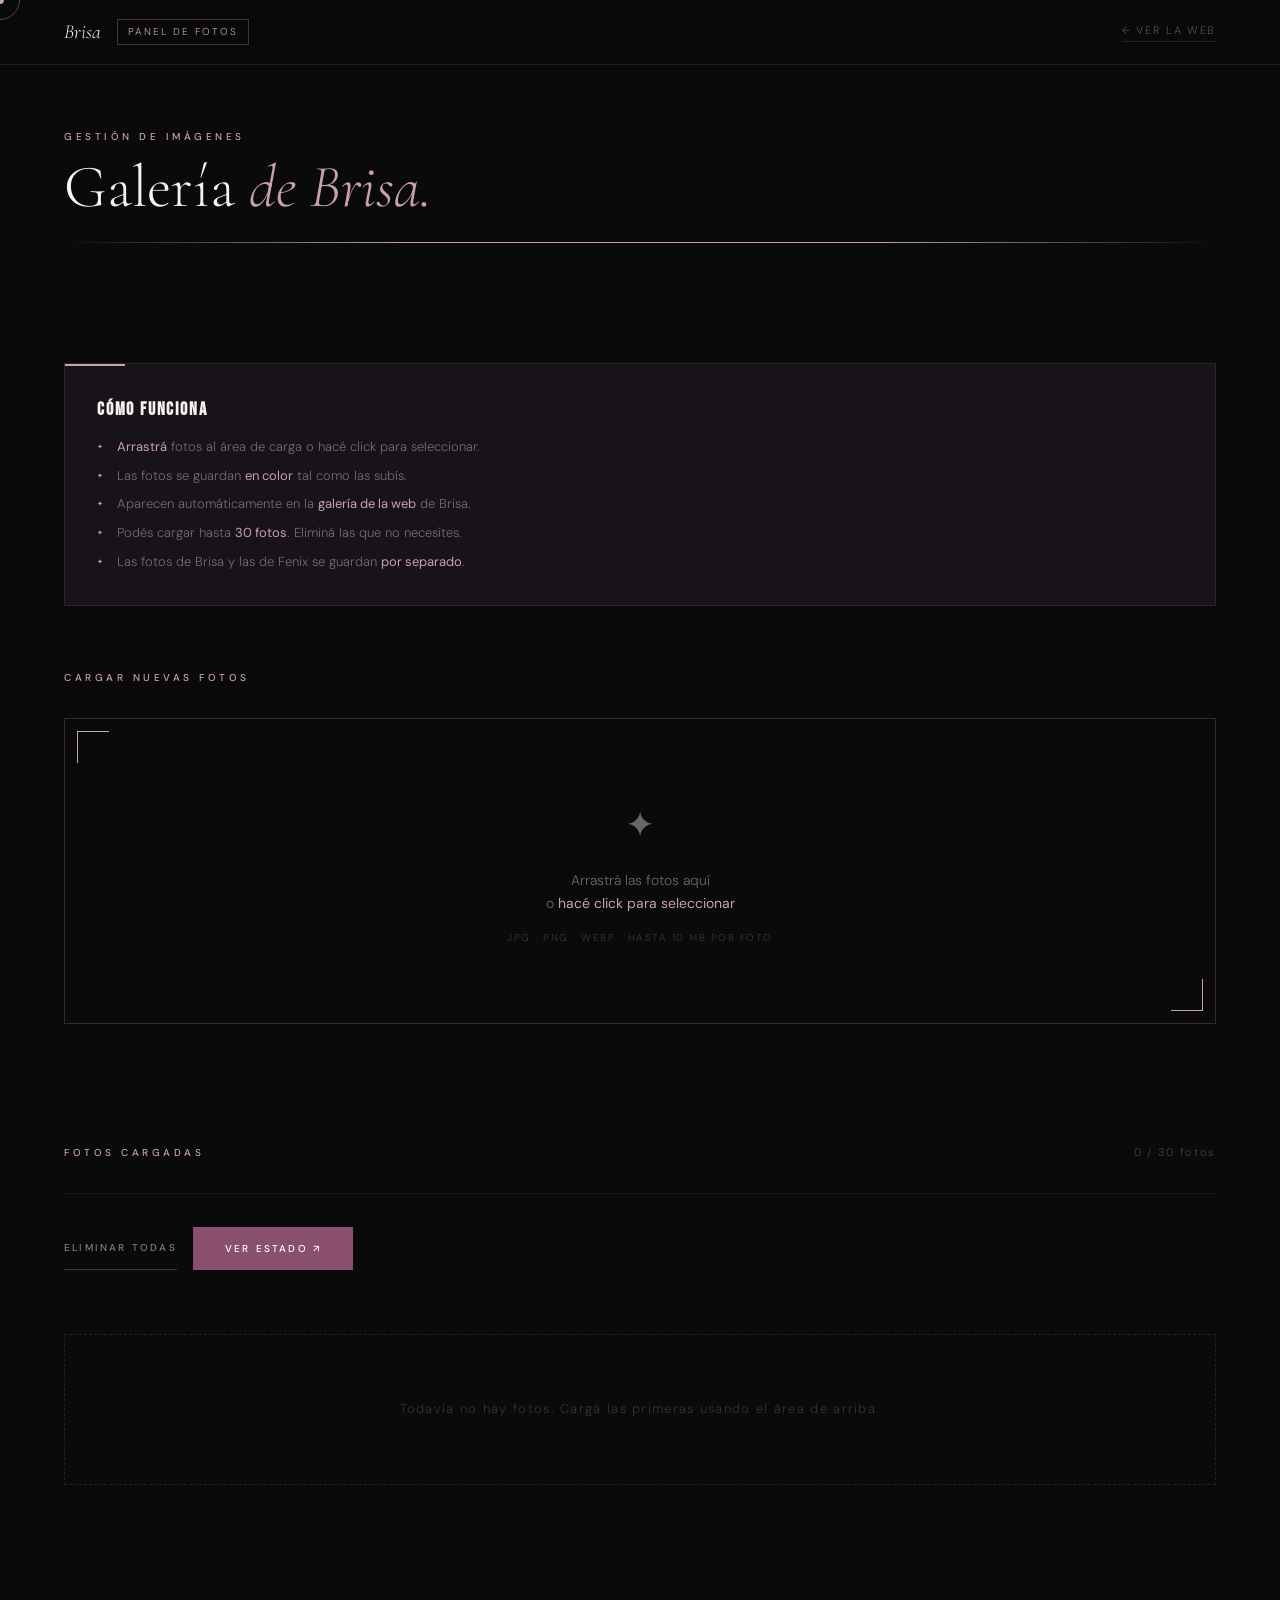
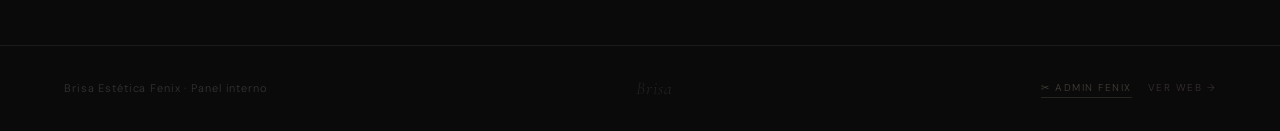
==== admin.html @ 7f1553e0 "primer commit" ====
<!DOCTYPE html>
<html lang="es" dir="ltr">
<head>
  <!-- ============================================================
       BRISA ESTÉTICA FENIX — admin.html
       Panel de administración de fotos — Solo uso interno
       ============================================================ -->
  <meta charset="UTF-8" />
  <meta name="viewport" content="width=device-width, initial-scale=1.0" />
  <title>Panel de Fotos — Brisa Estética</title>
  <meta name="description" content="Panel interno de administración de fotos para Brisa Estética Fenix." />
  <meta name="robots" content="noindex, nofollow" />
  <meta name="theme-color" content="#0a0a0a" />
  <meta name="color-scheme" content="dark" />

  <link rel="preconnect" href="https://fonts.googleapis.com" />
  <link rel="preconnect" href="https://fonts.gstatic.com" crossorigin />
  <link href="https://fonts.googleapis.com/css2?family=Bebas+Neue&family=Cormorant+Garamond:ital,wght@0,300;1,300&family=DM+Sans:wght@300;400;500&display=swap"
        rel="stylesheet" />

  <link rel="stylesheet" href="style.css" />

  <link rel="icon" href="data:image/svg+xml,<svg xmlns='http://www.w3.org/2000/svg' viewBox='0 0 100 100'><rect width='100' height='100' fill='%230a0a0a'/><text y='.9em' font-size='80' x='10' fill='%23c9a0b0'>✦</text></svg>" />
</head>

<body class="admin-body">

  <a class="skip-link" href="#admin-main">Saltar al contenido del panel</a>

  <!-- Cursor -->
  <div class="cursor"          aria-hidden="true"></div>
  <div class="cursor-follower" aria-hidden="true"></div>

  <!-- ─── TOPBAR ───────────────────────────────────────────── -->
  <header class="admin-topbar" role="banner">
    <div style="display:flex; align-items:center; gap:16px">
      <a href="index.html" class="admin-topbar__logo" aria-label="Volver a Brisa Estética">Brisa</a>
      <span class="admin-topbar__badge">PANEL DE FOTOS</span>
    </div>
    <a href="index.html" class="landing-preview-link" aria-label="Ver la web de Brisa">
      ← Ver la web
    </a>
  </header>

  <!-- ─── CONTENIDO PRINCIPAL ──────────────────────────────── -->
  <main id="admin-main" tabindex="-1" class="admin-content">

    <!-- Header del panel -->
    <header style="margin-bottom: var(--space-xl)">
      <p class="t-label">Gestión de imágenes</p>
      <h1 class="t-section" style="margin-top:8px">
        Galería <em class="t-italic">de Brisa.</em>
      </h1>
      <div style="height:1px; margin-top:20px; background:linear-gradient(90deg,transparent,#c9a0b0 30%,#c9a0b0 70%,transparent);" aria-hidden="true"></div>
    </header>

    <!-- Instrucciones -->
    <div class="admin-instructions reveal" role="note">
      <h3>Cómo funciona</h3>
      <ul role="list">
        <li><strong>Arrastrá</strong> fotos al área de carga o hacé click para seleccionar.</li>
        <li>Las fotos se guardan <strong>en color</strong> tal como las subís.</li>
        <li>Aparecen automáticamente en la <strong>galería de la web</strong> de Brisa.</li>
        <li>Podés cargar hasta <strong>30 fotos</strong>. Eliminá las que no necesites.</li>
        <li>Las fotos de Brisa y las de Fenix se guardan <strong>por separado</strong>.</li>
      </ul>
    </div>

    <!-- Zona de carga -->
    <section aria-labelledby="upload-title" style="margin-bottom: var(--space-xl)">
      <p class="t-label" id="upload-title" style="margin-bottom:var(--space-md)">
        Cargar nuevas fotos
      </p>

      <div class="dropzone reveal"
           role="region"
           aria-label="Zona de carga. Arrastrá imágenes aquí o hacé click."
           aria-describedby="drop-formats">
        <input type="file"
               class="dropzone__input"
               accept="image/*"
               multiple
               aria-label="Seleccionar imágenes"
               id="file-input" />
        <div class="dropzone__icon" aria-hidden="true">✦</div>
        <p class="dropzone__text">
          Arrastrá las fotos aquí<br/>
          o <strong>hacé click para seleccionar</strong>
        </p>
        <p class="dropzone__formats" id="drop-formats">
          JPG · PNG · WEBP · hasta 10 MB por foto
        </p>
      </div>
    </section>

    <!-- Galería admin -->
    <section aria-labelledby="gallery-admin-title">

      <div style="display:flex; align-items:center; justify-content:space-between; flex-wrap:wrap; gap:16px; margin-bottom:24px">
        <p class="t-label" id="gallery-admin-title">Fotos cargadas</p>
        <span class="admin-actions__count" aria-live="polite">0 / 30 fotos</span>
      </div>

      <!-- Acciones -->
      <div class="admin-actions" role="toolbar">
        <button class="btn btn--outline admin-clear-btn"
                aria-label="Eliminar todas las fotos">
          Eliminar todas
        </button>
        <button class="btn btn--accent admin-export-btn"
                style="background: var(--color-accent-dark); color:#fff"
                aria-label="Ver estado del almacenamiento">
          Ver estado ↗
        </button>
      </div>

      <!-- Grilla de previews -->
      <div class="preview-grid"
           role="list"
           aria-label="Fotos cargadas"
           aria-live="polite">
      </div>

      <!-- Mensaje vacío -->
      <div class="preview-empty" role="status" aria-live="polite">
        Todavía no hay fotos. Cargá las primeras usando el área de arriba.
      </div>

    </section>

  </main>

  <!-- ─── FOOTER ───────────────────────────────────────────── -->
  <footer class="footer" role="contentinfo">
    <p class="footer__copy">Brisa Estética Fenix · Panel interno</p>
    <span class="footer__logo">Brisa</span>
    <div style="display:flex; gap:16px; flex-wrap:wrap">
      <a class="footer__fenix-link"
         href="https://fenixsalonunisex.com.ar/admin.html"
         target="_blank" rel="noopener noreferrer">
        ✂ Admin Fenix
      </a>
      <a class="footer__admin-link" href="index.html">Ver web →</a>
    </div>
  </footer>

  <script src="main.js" defer></script>
</body>
</html>
---- style.css ----
/* ============================================================
   BRISA ESTÉTICA FENIX — style.css
   Misma arquitectura que Fenix Salón Unisex.
   Paleta: negro profundo + rosa pálido + malva oscuro.

   Estructura:
   1.  Variables CSS (tokens de diseño Brisa)
   2.  Reset & Base
   3.  Tipografía
   4.  Accesibilidad
   5.  Cursor personalizado
   6.  Navegación
   7.  Componentes (botones, líneas, reveals)
   8.  Hero
   9.  Marquee
   10. Nosotros
   11. Servicios
   12. Galería scroll
   13. Banda CTA
   14. Contacto
   15. Footer
   16. Admin panel
   17. Responsive
   18. Keyframes
   ============================================================ */


/* ============================================================
   1. VARIABLES CSS — Paleta Brisa
   ============================================================ */
:root {
  /* — Negros y fondos (mismos que Fenix para coherencia de familia) — */
  --color-black:       #0a0a0a;
  --color-black-soft:  #111111;
  --color-carbon:      #181318;   /* Carbón con toque violáceo muy sutil */
  --color-carbon-mid:  #261e24;   /* Carbón medio con tono malva */
  --color-white:       #f7f3f5;   /* Blanco crudo con toque rosado cálido */
  --color-gray:        #886e7a;   /* Gris rosado para textos secundarios */
  --color-gray-light:  #5a4a52;

  /* — Acento: rosa pálido polvoriento + malva oscuro —
     Elegante, femenino, sin caer en el rosa chicle.
     Funciona igual que el dorado arena en Fenix. */
  --color-accent:      #c9a0b0;   /* Rosa pálido polvoriento (acento principal) */
  --color-accent-dark: #8b4f6e;   /* Malva oscuro (acento secundario, hover) */
  --color-accent-dim:  rgba(201,160,176,0.12);
  --color-accent-line: rgba(201,160,176,0.35);

  /* — Tipografía (idéntica a Fenix: misma familia de marca) — */
  --font-display: 'Bebas Neue', sans-serif;
  --font-serif:   'Cormorant Garamond', serif;
  --font-body:    'DM Sans', sans-serif;

  /* — Espaciado — */
  --space-xs:  8px;
  --space-sm:  16px;
  --space-md:  32px;
  --space-lg:  64px;
  --space-xl:  120px;
  --space-xxl: 160px;
  --section-pad: clamp(24px, 5vw, 80px);

  /* — Transiciones — */
  --ease-smooth: cubic-bezier(0.25, 0.46, 0.45, 0.94);
  --ease-sharp:  cubic-bezier(0.77, 0, 0.18, 1);
  --duration-fast: 0.2s;
  --duration-mid:  0.4s;
  --duration-slow: 0.7s;
}


/* ============================================================
   2. RESET & BASE
   ============================================================ */
*, *::before, *::after {
  box-sizing: border-box;
  margin: 0;
  padding: 0;
}

html {
  scroll-behavior: smooth;
  font-size: 16px;
}

body {
  background-color: var(--color-black);
  color: var(--color-white);
  font-family: var(--font-body);
  font-weight: 300;
  line-height: 1.6;
  overflow-x: hidden;
  cursor: none;
  -webkit-font-smoothing: antialiased;
  -moz-osx-font-smoothing: grayscale;
}

@media (hover: none) {
  body { cursor: auto; }
  .cursor, .cursor-follower { display: none; }
}

img { display: block; max-width: 100%; height: auto; }
a { color: inherit; text-decoration: none; }
ul, ol { list-style: none; }
button { cursor: none; border: none; background: none; font-family: inherit; }

/* Scrollbar */
::-webkit-scrollbar { width: 3px; }
::-webkit-scrollbar-track { background: var(--color-black); }
::-webkit-scrollbar-thumb { background: var(--color-accent); border-radius: 2px; }


/* ============================================================
   3. TIPOGRAFÍA
   ============================================================ */
.t-display {
  font-family: var(--font-display);
  font-size: clamp(64px, 10vw, 140px);
  line-height: 0.9;
  letter-spacing: 0.02em;
  color: var(--color-white);
}

.t-section {
  font-family: var(--font-serif);
  font-size: clamp(32px, 5vw, 60px);
  font-weight: 300;
  line-height: 1.15;
  color: var(--color-white);
}

.t-italic {
  font-style: italic;
  color: var(--color-accent);
}

/* Etiqueta eyebrow — usa el rosa en vez del dorado */
.t-label {
  font-family: var(--font-body);
  font-size: 10px;
  font-weight: 500;
  letter-spacing: 0.35em;
  text-transform: uppercase;
  color: var(--color-accent);
}

.t-body {
  font-size: 14px;
  line-height: 1.9;
  color: rgba(247,243,245,0.5);
}


/* ============================================================
   4. ACCESIBILIDAD
   ============================================================ */
:focus-visible {
  outline: 2px solid var(--color-accent);
  outline-offset: 3px;
  border-radius: 2px;
}

.skip-link {
  position: absolute;
  top: -100%;
  left: 16px;
  background: var(--color-accent);
  color: var(--color-black);
  padding: 8px 16px;
  font-weight: 700;
  font-size: 13px;
  z-index: 9999;
  border-radius: 0 0 4px 4px;
  transition: top 0.2s;
}
.skip-link:focus { top: 0; }

.sr-only {
  position: absolute;
  width: 1px; height: 1px;
  padding: 0; margin: -1px;
  overflow: hidden;
  clip: rect(0,0,0,0);
  white-space: nowrap;
  border: 0;
}

@media (prefers-reduced-motion: reduce) {
  *, *::before, *::after {
    animation-duration: 0.01ms !important;
    animation-iteration-count: 1 !important;
    transition-duration: 0.01ms !important;
    scroll-behavior: auto !important;
  }
}


/* ============================================================
   5. CURSOR PERSONALIZADO
   ============================================================ */
.cursor {
  position: fixed;
  top: 0; left: 0;
  width: 8px; height: 8px;
  background: var(--color-accent);   /* Rosa en vez de blanco */
  border-radius: 50%;
  pointer-events: none;
  z-index: 9999;
  transform: translate(-50%, -50%);
  transition: transform var(--duration-fast) ease, opacity var(--duration-fast) ease;
  mix-blend-mode: normal;            /* Sin difference: el rosa se ve mejor así */
  will-change: transform;
}

.cursor-follower {
  position: fixed;
  top: 0; left: 0;
  width: 40px; height: 40px;
  border: 1px solid rgba(201,160,176,0.4);
  border-radius: 50%;
  pointer-events: none;
  z-index: 9998;
  transform: translate(-50%, -50%);
  transition: width var(--duration-mid) var(--ease-smooth),
              height var(--duration-mid) var(--ease-smooth),
              opacity var(--duration-mid) ease;
  will-change: transform;
}

.cursor.is-hovering {
  transform: translate(-50%, -50%) scale(3);
  opacity: 0.6;
}
.cursor-follower.is-hovering {
  width: 64px; height: 64px;
  opacity: 0.25;
  border-color: var(--color-accent);
}


/* ============================================================
   6. NAVEGACIÓN
   ============================================================ */
.nav {
  position: fixed;
  top: 0; left: 0;
  width: 100%;
  z-index: 200;
  padding: 24px var(--section-pad);
  display: flex;
  align-items: center;
  justify-content: space-between;
  gap: var(--space-md);
  transition: background var(--duration-mid) ease,
              padding var(--duration-mid) ease;
}

.nav.is-scrolled {
  background: rgba(10,10,10,0.96);
  backdrop-filter: blur(14px);
  -webkit-backdrop-filter: blur(14px);
  border-bottom: 1px solid rgba(201,160,176,0.12);
  padding-top: 14px;
  padding-bottom: 14px;
}

/* Logo con tipografía cursiva del serif para diferenciarlo de Fenix */
.nav__logo {
  font-family: var(--font-serif);
  font-style: italic;
  font-size: 22px;
  letter-spacing: 0.06em;
  color: var(--color-white);
  transition: color var(--duration-fast) ease;
  flex-shrink: 0;
}
.nav__logo span {
  font-style: normal;
  font-family: var(--font-display);
  font-size: 13px;
  letter-spacing: 0.2em;
  color: var(--color-accent);
  display: block;
  line-height: 1;
  margin-top: 2px;
}
.nav__logo:hover { color: var(--color-accent); }

.nav__links {
  display: flex;
  align-items: center;
  gap: clamp(20px, 3vw, 44px);
}

.nav__link {
  font-size: 10px;
  letter-spacing: 0.22em;
  text-transform: uppercase;
  color: rgba(247,243,245,0.55);
  transition: color var(--duration-fast) ease;
  position: relative;
}
.nav__link::after {
  content: '';
  position: absolute;
  bottom: -3px; left: 0;
  width: 0; height: 1px;
  background: var(--color-accent);
  transition: width var(--duration-mid) var(--ease-smooth);
}
.nav__link:hover { color: var(--color-white); }
.nav__link:hover::after { width: 100%; }

/* CTA en rosa */
.nav__cta {
  font-size: 10px;
  letter-spacing: 0.2em;
  text-transform: uppercase;
  color: var(--color-black);
  background: var(--color-accent);
  padding: 10px 22px;
  flex-shrink: 0;
  transition: background var(--duration-fast) ease, transform var(--duration-fast) ease;
}
.nav__cta:hover {
  background: var(--color-white);
  transform: translateY(-2px);
}

.nav__hamburger {
  display: none;
  flex-direction: column;
  gap: 5px;
  padding: 4px;
  cursor: none;
}
.nav__hamburger span {
  display: block;
  width: 24px; height: 1.5px;
  background: var(--color-white);
  transition: transform var(--duration-mid) ease, opacity var(--duration-mid) ease;
}
.nav__hamburger.is-open span:nth-child(1) { transform: rotate(45deg) translate(4.5px, 4.5px); }
.nav__hamburger.is-open span:nth-child(2) { opacity: 0; }
.nav__hamburger.is-open span:nth-child(3) { transform: rotate(-45deg) translate(4.5px, -4.5px); }

.nav__mobile-menu {
  position: fixed;
  inset: 0;
  background: var(--color-black);
  z-index: 199;
  display: flex;
  flex-direction: column;
  align-items: center;
  justify-content: center;
  gap: var(--space-lg);
  opacity: 0;
  pointer-events: none;
  transition: opacity var(--duration-mid) ease;
}
.nav__mobile-menu.is-open { opacity: 1; pointer-events: all; }
.nav__mobile-menu .nav__link { font-size: 13px; letter-spacing: 0.3em; }


/* ============================================================
   7. COMPONENTES REUTILIZABLES
   ============================================================ */

/* Botones */
.btn {
  display: inline-flex;
  align-items: center;
  gap: 10px;
  font-family: var(--font-body);
  font-size: 10px;
  font-weight: 500;
  letter-spacing: 0.22em;
  text-transform: uppercase;
  padding: 15px 32px;
  transition: transform var(--duration-fast) ease,
              background var(--duration-fast) ease,
              color var(--duration-fast) ease;
}

.btn--primary {
  background: var(--color-white);
  color: var(--color-black);
}
.btn--primary:hover {
  background: var(--color-accent);
  transform: translateY(-3px);
}

.btn--accent {
  background: var(--color-accent);
  color: var(--color-black);
}
.btn--accent:hover {
  background: var(--color-white);
  transform: translateY(-3px);
}

.btn--outline {
  background: transparent;
  color: rgba(247,243,245,0.5);
  border-bottom: 1px solid rgba(247,243,245,0.2);
  padding-left: 0; padding-right: 0;
}
.btn--outline:hover {
  color: var(--color-white);
  border-color: var(--color-accent);
}

/* Línea rosa que atraviesa el negro de lado a lado */
.rose-line {
  width: 100%;
  height: 1px;
  background: linear-gradient(
    90deg,
    transparent 0%,
    var(--color-accent-line) 20%,
    var(--color-accent) 50%,
    var(--color-accent-line) 80%,
    transparent 100%
  );
  flex-shrink: 0;
}

/* Divisor con rombo central */
.rose-divider {
  position: relative;
  height: 1px;
  overflow: visible;
  margin: 0;
}
.rose-divider::before {
  content: '';
  position: absolute;
  inset: 0;
  background: linear-gradient(
    90deg,
    transparent,
    var(--color-accent-line) 15%,
    var(--color-accent) 35%,
    rgba(201,160,176,0.8) 50%,
    var(--color-accent) 65%,
    var(--color-accent-line) 85%,
    transparent
  );
}
.rose-divider::after {
  content: '✦';
  position: absolute;
  left: 50%;
  top: 50%;
  transform: translate(-50%, -50%);
  font-size: 7px;
  color: var(--color-accent);
  background: var(--color-black);
  padding: 0 10px;
  line-height: 1;
}

/* Sección wrapper */
.section {
  padding: var(--space-xl) var(--section-pad);
  position: relative;
}

/* Reveal on scroll */
.reveal {
  opacity: 0;
  transform: translateY(36px);
  transition: opacity 0.9s var(--ease-smooth), transform 0.9s var(--ease-smooth);
}
.reveal.is-visible { opacity: 1; transform: translateY(0); }
.reveal--d1 { transition-delay: 0.1s; }
.reveal--d2 { transition-delay: 0.2s; }
.reveal--d3 { transition-delay: 0.3s; }
.reveal--d4 { transition-delay: 0.4s; }
.reveal--d5 { transition-delay: 0.5s; }


/* ============================================================
   8. HERO
   ============================================================ */
.hero {
  min-height: 100dvh;
  display: grid;
  grid-template-columns: 1fr 1fr;
  position: relative;
  overflow: hidden;
}

.hero__left {
  display: flex;
  flex-direction: column;
  justify-content: flex-end;
  padding: 120px var(--section-pad) 80px;
  position: relative;
  z-index: 2;
}

/* Eyebrow */
.hero__eyebrow {
  display: flex;
  align-items: center;
  gap: 12px;
  margin-bottom: 28px;
}
.hero__eyebrow::before {
  content: '';
  display: inline-block;
  width: 28px; height: 1px;
  background: var(--color-accent);
}

/* Título */
.hero__title {
  font-family: var(--font-display);
  font-size: clamp(64px, 9vw, 128px);
  line-height: 0.88;
  letter-spacing: 0.02em;
  color: var(--color-white);
  margin-bottom: 8px;
}

.hero__title-serif {
  font-family: var(--font-serif);
  font-style: italic;
  font-weight: 300;
  font-size: clamp(28px, 4vw, 56px);
  color: var(--color-accent);
  line-height: 1.2;
  margin-bottom: var(--space-md);
  display: block;
}

.hero__desc { max-width: 340px; margin-bottom: var(--space-md); }

.hero__cta {
  display: flex;
  align-items: center;
  gap: var(--space-md);
  flex-wrap: wrap;
}

/* Panel derecho: imagen */
.hero__right {
  position: relative;
  overflow: hidden;
}

/* Degradado suave desde la izquierda */
.hero__right::before {
  content: '';
  position: absolute;
  inset: 0;
  background: linear-gradient(
    to right,
    var(--color-black) 0%,
    rgba(10,10,10,0.4) 40%,
    transparent 100%
  );
  z-index: 1;
  pointer-events: none;
}

/* Línea rosa vertical en el borde */
.hero__right::after {
  content: '';
  position: absolute;
  top: 8%; bottom: 8%;
  left: 0;
  width: 1px;
  background: linear-gradient(
    to bottom,
    transparent,
    var(--color-accent) 25%,
    var(--color-accent) 75%,
    transparent
  );
  z-index: 2;
}

.hero__img {
  width: 100%;
  height: 100%;
  object-fit: cover;
  object-position: center top;
  /* Imagen en color — sin filtro grayscale */
  filter: brightness(0.82) saturate(0.85);
  animation: kenBurns 20s ease-in-out infinite alternate;
}

/* Badge de años */
.hero__badge {
  position: absolute;
  bottom: 48px;
  right: var(--section-pad);
  z-index: 2;
  text-align: right;
}
.hero__badge-num {
  font-family: var(--font-display);
  font-size: 72px;
  line-height: 1;
  color: rgba(201,160,176,0.12);
}
.hero__badge-label {
  font-size: 9px;
  letter-spacing: 0.25em;
  text-transform: uppercase;
  color: var(--color-accent);
}

/* Indicador de scroll */
.hero__scroll {
  position: absolute;
  bottom: 32px;
  left: var(--section-pad);
  display: flex;
  align-items: center;
  gap: 10px;
  z-index: 3;
}
.hero__scroll-line {
  width: 40px; height: 1px;
  background: var(--color-accent);
  animation: scrollPulse 2.2s ease-in-out infinite;
}
.hero__scroll-text {
  font-size: 9px;
  letter-spacing: 0.25em;
  text-transform: uppercase;
  color: rgba(247,243,245,0.35);
}

/* Entrada animada del hero */
.hero__left > * {
  opacity: 0;
  transform: translateY(24px);
}
.hero__left.is-loaded > *:nth-child(1) { animation: heroIn 1s var(--ease-smooth) 0.2s forwards; }
.hero__left.is-loaded > *:nth-child(2) { animation: heroIn 1s var(--ease-smooth) 0.4s forwards; }
.hero__left.is-loaded > *:nth-child(3) { animation: heroIn 1s var(--ease-smooth) 0.55s forwards; }
.hero__left.is-loaded > *:nth-child(4) { animation: heroIn 1s var(--ease-smooth) 0.7s forwards; }
.hero__left.is-loaded > *:nth-child(5) { animation: heroIn 1s var(--ease-smooth) 0.85s forwards; }


/* ============================================================
   9. MARQUEE — Ticker de servicios
   ============================================================ */

/* El marquee de Brisa es sobre negro con texto en rosa pálido */
.brisa-marquee {
  background: var(--color-black);
  overflow: hidden;
  padding: 18px 0;
  border-top: 1px solid var(--color-accent);
  border-bottom: 1px solid var(--color-accent);
  position: relative;
  z-index: 10;
}

.brisa-marquee-track {
  display: flex;
  flex-direction: row;
  flex-wrap: nowrap;
  align-items: center;
  width: max-content;
  animation: marqueeScroll 24s linear infinite;
  will-change: transform;
  transform: translateZ(0);
  -webkit-transform: translateZ(0);
}

.brisa-marquee-track:hover { animation-play-state: paused; }

.brisa-marquee-item {
  font-family: var(--font-display);
  font-size: 13px;
  letter-spacing: 0.22em;
  color: var(--color-accent);   /* Rosa en vez de negro */
  white-space: nowrap;
  padding: 0 28px;
  flex-shrink: 0;
}

.brisa-marquee-dot {
  color: rgba(201,160,176,0.35);
  font-size: 7px;
  flex-shrink: 0;
}


/* ============================================================
   10. NOSOTROS
   ============================================================ */
.about {
  display: grid;
  grid-template-columns: 1fr 1fr;
  gap: clamp(40px, 6vw, 100px);
  align-items: center;
}

.about__visual { position: relative; }

.about__img-main {
  width: 100%;
  aspect-ratio: 3 / 4;
  object-fit: cover;
  /* Foto en color con leve saturación para estética femenina */
  filter: brightness(0.88) saturate(0.9);
  display: block;
}

.about__img-accent {
  position: absolute;
  bottom: -32px; right: -32px;
  width: 50%;
  aspect-ratio: 1 / 1;
  object-fit: cover;
  filter: brightness(0.75) saturate(0.8);
  border: 6px solid var(--color-black);
}

.about__tag {
  position: absolute;
  top: 40px; right: -20px;
  background: var(--color-accent);
  color: var(--color-black);
  padding: 10px 16px;
  font-family: var(--font-display);
  font-size: 10px;
  letter-spacing: 0.12em;
  writing-mode: vertical-rl;
  transform: rotate(180deg);
}

/* Línea rosa lateral */
.about__visual::before {
  content: '';
  position: absolute;
  top: 0; bottom: 0;
  left: -20px;
  width: 1px;
  background: linear-gradient(
    to bottom,
    transparent,
    var(--color-accent) 20%,
    var(--color-accent) 80%,
    transparent
  );
  pointer-events: none;
}

.about__stats {
  display: flex;
  gap: clamp(24px, 4vw, 52px);
  border-top: 1px solid rgba(247,243,245,0.08);
  padding-top: var(--space-md);
  margin-top: var(--space-md);
}

.stat__num {
  font-family: var(--font-display);
  font-size: clamp(36px, 5vw, 52px);
  color: var(--color-white);
  line-height: 1;
}

.stat__label {
  font-size: 10px;
  letter-spacing: 0.15em;
  text-transform: uppercase;
  color: var(--color-gray);
  margin-top: 6px;
}


/* ============================================================
   11. SERVICIOS — Tarjetas blancas sin hover (igual que Fenix v3)
   ============================================================ */
.services__header {
  display: flex;
  align-items: flex-end;
  justify-content: space-between;
  margin-bottom: clamp(40px, 6vw, 72px);
  gap: var(--space-md);
  flex-wrap: wrap;
}

/* La grilla usa el rosa como separador */
.services__grid {
  display: grid;
  grid-template-columns: repeat(3, 1fr);
  gap: 1px;
  background: rgba(201,160,176,0.18);
}

/* Tarjeta en blanco crudo, estática */
.service-card {
  background: var(--color-white);
  padding: clamp(28px, 4vw, 52px) clamp(20px, 3vw, 36px);
  position: relative;
  overflow: hidden;
}

/* Línea rosa en la parte superior */
.service-card::before {
  content: '';
  position: absolute;
  top: 0; left: 0; right: 0;
  height: 2px;
  background: linear-gradient(
    90deg,
    transparent,
    var(--color-accent-line),
    var(--color-accent),
    var(--color-accent-line),
    transparent
  );
}

.service-card__num {
  font-size: 10px;
  letter-spacing: 0.3em;
  color: var(--color-accent-dark);
  margin-bottom: var(--space-md);
}

.service-card__name {
  font-family: var(--font-serif);
  font-size: clamp(18px, 2.5vw, 24px);
  font-weight: 400;
  color: var(--color-black);
  margin-bottom: var(--space-sm);
}

/* Pequeño ícono decorativo debajo del nombre */
.service-card__icon {
  font-size: 18px;
  margin-bottom: var(--space-sm);
  display: block;
  line-height: 1;
}

.service-card__line {
  width: 28px; height: 1px;
  background: var(--color-accent);
  margin-bottom: var(--space-sm);
}

.service-card__desc {
  font-size: 13px;
  line-height: 1.75;
  color: rgba(10,10,10,0.5);
}


/* ============================================================
   12. GALERÍA — Scroll horizontal de fotos en color
   ============================================================ */
.gallery { padding: var(--space-lg) 0; overflow: hidden; }

.gallery__label {
  padding: 0 var(--section-pad);
  margin-bottom: var(--space-md);
}

.gallery__scroll-wrapper {
  overflow: hidden;
  cursor: grab;
  position: relative;
}
.gallery__scroll-wrapper:active { cursor: grabbing; }

/* Track animado */
.gallery__track {
  display: flex;
  gap: 8px;
  padding: 0 var(--section-pad);
  width: max-content;
  animation: galleryScroll 38s linear infinite;
  will-change: transform;
  transform: translateZ(0);
}

.gallery__track.is-paused,
.gallery__scroll-wrapper:hover .gallery__track {
  animation-play-state: paused;
}

.gallery__item {
  flex: 0 0 300px;
  height: 420px;
  overflow: hidden;
  position: relative;
  flex-shrink: 0;
}

/* Fotos en color original — sin filtro grayscale */
.gallery__item img {
  width: 100%; height: 100%;
  object-fit: cover;
  filter: brightness(0.9) saturate(0.95);
  transition: transform var(--duration-slow) var(--ease-smooth),
              filter var(--duration-slow) ease;
  pointer-events: none;
}
.gallery__item:hover img {
  transform: scale(1.05);
  filter: brightness(1) saturate(1.05);
}

.gallery__caption {
  position: absolute;
  bottom: 16px; left: 16px;
  font-size: 9px;
  letter-spacing: 0.2em;
  text-transform: uppercase;
  color: var(--color-accent);
  opacity: 0;
  transform: translateY(8px);
  transition: opacity var(--duration-mid) ease, transform var(--duration-mid) ease;
}
.gallery__item:hover .gallery__caption { opacity: 1; transform: translateY(0); }

/* Línea rosa inferior al hover */
.gallery__item::after {
  content: '';
  position: absolute;
  bottom: 0; left: 0; right: 0;
  height: 2px;
  background: linear-gradient(90deg, transparent, var(--color-accent), transparent);
  opacity: 0;
  transition: opacity var(--duration-mid) ease;
}
.gallery__item:hover::after { opacity: 1; }

/* Controles */
.gallery__controls {
  display: flex;
  gap: var(--space-sm);
  padding: var(--space-md) var(--section-pad) 0;
  align-items: center;
}

.gallery__btn {
  width: 44px; height: 44px;
  border: 1px solid rgba(201,160,176,0.25);
  display: flex; align-items: center; justify-content: center;
  color: var(--color-accent);
  font-size: 18px;
  transition: background var(--duration-fast) ease, border-color var(--duration-fast) ease;
}
.gallery__btn:hover {
  background: var(--color-accent);
  color: var(--color-black);
  border-color: var(--color-accent);
}


/* ============================================================
   13. BANDA CTA
   ============================================================ */
.cta-band {
  margin: 0 var(--section-pad) var(--space-xl);
  /* Fondo con gradiente sutil de negro a carbón malva */
  background: linear-gradient(135deg, var(--color-carbon) 0%, var(--color-carbon-mid) 100%);
  border: 1px solid rgba(201,160,176,0.2);
  padding: clamp(48px, 8vw, 80px);
  display: flex;
  align-items: center;
  justify-content: space-between;
  gap: var(--space-lg);
  position: relative;
  overflow: hidden;
  flex-wrap: wrap;
}

/* Texto decorativo de fondo */
.cta-band::before {
  content: 'BRISA';
  position: absolute;
  right: -20px; top: 50%;
  transform: translateY(-50%);
  font-family: var(--font-display);
  font-size: 180px;
  color: rgba(201,160,176,0.04);
  line-height: 1;
  pointer-events: none;
  user-select: none;
}

/* Línea rosa superior */
.cta-band::after {
  content: '';
  position: absolute;
  top: 0; left: 0; right: 0;
  height: 2px;
  background: linear-gradient(
    90deg, transparent, var(--color-accent) 30%, var(--color-accent) 70%, transparent
  );
}

.cta-band__label { opacity: 0.4; }

.cta-band__title {
  font-family: var(--font-serif);
  font-size: clamp(26px, 4vw, 48px);
  font-weight: 300;
  line-height: 1.2;
  color: var(--color-white);
}
.cta-band__title em { font-style: italic; color: var(--color-accent); }


/* ============================================================
   14. CONTACTO
   ============================================================ */
.contact-grid {
  display: grid;
  grid-template-columns: repeat(3, 1fr);
  gap: 1px;
  background: rgba(201,160,176,0.08);
  border-top: 1px solid var(--color-accent-line);
}

.contact-block {
  background: var(--color-black);
  padding: clamp(40px, 5vw, 64px) var(--section-pad);
}

.contact-block__title {
  font-size: 10px;
  letter-spacing: 0.3em;
  text-transform: uppercase;
  color: var(--color-accent);
  margin-bottom: var(--space-md);
}

.contact-block p, .contact-block address {
  font-style: normal;
  font-size: 14px;
  line-height: 2;
  color: rgba(247,243,245,0.4);
}

.contact-block strong {
  display: block;
  font-weight: 400;
  color: var(--color-white);
  margin-bottom: 4px;
}

.social-links { display: flex; flex-direction: column; gap: 14px; }

.social-link {
  font-size: 12px;
  letter-spacing: 0.1em;
  text-transform: uppercase;
  color: rgba(247,243,245,0.35);
  display: flex;
  align-items: center;
  gap: 10px;
  transition: color var(--duration-fast) ease, gap var(--duration-fast) ease;
}
.social-link::before { content: '→'; color: var(--color-accent); font-size: 11px; }
.social-link:hover { color: var(--color-white); gap: 16px; }


/* ============================================================
   15. FOOTER
   ============================================================ */
.footer {
  border-top: 1px solid rgba(201,160,176,0.1);
  padding: 28px var(--section-pad);
  display: flex;
  align-items: center;
  justify-content: space-between;
  gap: var(--space-sm);
  flex-wrap: wrap;
}

.footer__copy {
  font-size: 11px;
  letter-spacing: 0.08em;
  color: rgba(247,243,245,0.18);
}

.footer__logo {
  font-family: var(--font-serif);
  font-style: italic;
  font-size: 18px;
  letter-spacing: 0.05em;
  color: rgba(201,160,176,0.15);
}

.footer__admin-link {
  font-size: 10px;
  letter-spacing: 0.15em;
  text-transform: uppercase;
  color: rgba(201,160,176,0.25);
  transition: color var(--duration-fast) ease;
}
.footer__admin-link:hover { color: var(--color-accent); }

/* Link a Fenix en el footer */
.footer__fenix-link {
  font-size: 10px;
  letter-spacing: 0.15em;
  text-transform: uppercase;
  color: rgba(201,185,154,0.3);   /* Dorado de Fenix, sutil */
  border-bottom: 1px solid rgba(201,185,154,0.15);
  padding-bottom: 1px;
  transition: color var(--duration-fast) ease;
}
.footer__fenix-link:hover { color: rgba(201,185,154,0.7); }


/* ============================================================
   16. ADMIN PANEL
   ============================================================ */
.admin-body {
  min-height: 100vh;
}

/* Topbar */
.admin-topbar {
  background: rgba(10,10,10,0.96);
  backdrop-filter: blur(12px);
  border-bottom: 1px solid rgba(201,160,176,0.12);
  padding: 16px var(--section-pad);
  display: flex;
  align-items: center;
  justify-content: space-between;
  gap: var(--space-sm);
  position: sticky;
  top: 0;
  z-index: 100;
  flex-wrap: wrap;
}

.admin-topbar__logo {
  font-family: var(--font-serif);
  font-style: italic;
  font-size: 20px;
  color: var(--color-white);
}

.admin-topbar__badge {
  font-size: 10px;
  letter-spacing: 0.2em;
  text-transform: uppercase;
  color: var(--color-accent);
  border: 1px solid rgba(201,160,176,0.3);
  padding: 4px 10px;
}

.admin-topbar__actions {
  display: flex;
  align-items: center;
  gap: var(--space-sm);
  margin-left: auto;
}

.landing-preview-link {
  font-size: 11px;
  letter-spacing: 0.15em;
  text-transform: uppercase;
  color: rgba(247,243,245,0.3);
  border-bottom: 1px solid rgba(247,243,245,0.1);
  padding-bottom: 2px;
  transition: color 0.2s ease, border-color 0.2s ease;
}
.landing-preview-link:hover { color: var(--color-accent); border-color: var(--color-accent); }

/* Contenido admin */
.admin-content {
  padding: var(--space-lg) var(--section-pad) var(--space-xxl);
}

/* Instrucciones */
.admin-instructions {
  background: var(--color-carbon);
  border: 1px solid rgba(201,160,176,0.12);
  padding: var(--space-md) clamp(20px, 3vw, var(--space-md));
  margin-bottom: var(--space-lg);
  position: relative;
  overflow: hidden;
}
.admin-instructions::before {
  content: '';
  position: absolute;
  top: 0; left: 0;
  width: 60px; height: 2px;
  background: var(--color-accent);
}
.admin-instructions h3 {
  font-family: var(--font-display);
  font-size: 18px;
  letter-spacing: 0.1em;
  color: var(--color-white);
  margin-bottom: 12px;
}
.admin-instructions ul { display: flex; flex-direction: column; gap: 8px; }
.admin-instructions li {
  font-size: 13px;
  color: rgba(247,243,245,0.4);
  padding-left: 20px;
  position: relative;
}
.admin-instructions li::before {
  content: '✦';
  position: absolute;
  left: 0;
  color: var(--color-accent);
  font-size: 7px;
  top: 4px;
}
.admin-instructions li strong { color: var(--color-accent); font-weight: 400; }

/* Dropzone */
.dropzone {
  border: 1px solid rgba(201,160,176,0.22);
  padding: clamp(40px, 6vw, 80px) var(--section-pad);
  text-align: center;
  position: relative;
  transition: border-color var(--duration-mid) ease, background var(--duration-mid) ease;
  cursor: none;
}
.dropzone::before, .dropzone::after { content: ''; position: absolute; width: 32px; height: 32px; }
.dropzone::before { top: 12px; left: 12px; border-top: 1px solid var(--color-accent); border-left: 1px solid var(--color-accent); }
.dropzone::after  { bottom: 12px; right: 12px; border-bottom: 1px solid var(--color-accent); border-right: 1px solid var(--color-accent); }
.dropzone.is-active { border-color: var(--color-accent); background: var(--color-accent-dim); }

.dropzone__icon { font-size: 36px; margin-bottom: var(--space-sm); opacity: 0.4; }
.dropzone__text { font-size: 14px; color: rgba(247,243,245,0.4); margin-bottom: var(--space-sm); }
.dropzone__text strong { color: var(--color-accent); font-weight: 400; }
.dropzone__formats { font-size: 10px; letter-spacing: 0.15em; text-transform: uppercase; color: rgba(247,243,245,0.2); }
.dropzone__input { position: absolute; inset: 0; opacity: 0; cursor: pointer; width: 100%; height: 100%; }

/* Grilla de preview — fotos en color */
.preview-grid {
  display: grid;
  grid-template-columns: repeat(auto-fill, minmax(200px, 1fr));
  gap: 12px;
  margin-top: var(--space-md);
}

.preview-item {
  position: relative;
  aspect-ratio: 3 / 4;
  overflow: hidden;
  background: var(--color-carbon);
}
.preview-item::before {
  content: '';
  position: absolute;
  inset: 0;
  border: 1px solid rgba(201,160,176,0.15);
  z-index: 2;
  pointer-events: none;
}

/* Fotos en color original en el admin también */
.preview-item img {
  width: 100%; height: 100%;
  object-fit: cover;
  /* Sin grayscale — fotos en color */
  transition: transform var(--duration-mid) ease;
}
.preview-item:hover img { transform: scale(1.04); }

.preview-item__overlay {
  position: absolute;
  inset: 0;
  background: rgba(10,10,10,0.65);
  display: flex;
  align-items: center;
  justify-content: center;
  opacity: 0;
  transition: opacity var(--duration-mid) ease;
  z-index: 3;
}
.preview-item:hover .preview-item__overlay { opacity: 1; }

.preview-item__delete {
  width: 40px; height: 40px;
  border: 1px solid rgba(201,160,176,0.5);
  color: rgba(201,160,176,0.9);
  display: flex; align-items: center; justify-content: center;
  font-size: 16px;
  transition: background var(--duration-fast) ease;
  cursor: none;
}
.preview-item__delete:hover { background: rgba(201,160,176,0.2); border-color: var(--color-accent); }

.preview-item__name {
  position: absolute;
  bottom: 0; left: 0; right: 0;
  padding: 8px 10px;
  background: linear-gradient(to top, rgba(10,10,10,0.9), transparent);
  font-size: 10px;
  letter-spacing: 0.1em;
  color: rgba(247,243,245,0.5);
  white-space: nowrap;
  overflow: hidden;
  text-overflow: ellipsis;
  z-index: 2;
}

.preview-empty {
  padding: var(--space-lg) var(--section-pad);
  text-align: center;
  border: 1px dashed rgba(201,160,176,0.15);
  color: rgba(247,243,245,0.18);
  font-size: 13px;
  letter-spacing: 0.1em;
}

.admin-actions {
  display: flex;
  gap: var(--space-sm);
  flex-wrap: wrap;
  align-items: center;
  padding: var(--space-md) 0;
  border-top: 1px solid rgba(201,160,176,0.08);
  margin-top: var(--space-md);
}

.admin-actions__count {
  font-size: 11px;
  letter-spacing: 0.15em;
  color: rgba(247,243,245,0.25);
  margin-left: auto;
}

/* Toast */
.toast {
  position: fixed;
  bottom: 32px;
  right: var(--section-pad);
  background: var(--color-carbon);
  border: 1px solid rgba(201,160,176,0.3);
  padding: 14px 24px;
  font-size: 12px;
  letter-spacing: 0.1em;
  color: var(--color-accent);
  z-index: 9999;
  transform: translateY(20px);
  opacity: 0;
  transition: transform var(--duration-mid) ease, opacity var(--duration-mid) ease;
  pointer-events: none;
}
.toast.is-visible { transform: translateY(0); opacity: 1; }


/* ============================================================
   17. RESPONSIVE
   ============================================================ */

/* Tablet (máx 900px) */
@media (max-width: 900px) {
  .hero { grid-template-columns: 1fr; position: relative; }

  /* Imagen de fondo visible en mobile */
  .hero__right {
    display: block;
    position: absolute;
    inset: 0;
    z-index: 0;
  }
  .hero__right::after { display: none; }
  .hero__right::before {
    background: linear-gradient(
      to bottom,
      rgba(10,10,10,0.9) 0%,
      rgba(10,10,10,0.6) 55%,
      rgba(10,10,10,0.28) 100%
    );
  }
  .hero__img { animation: none; object-position: center 20%; }
  .hero__left {
    position: relative;
    z-index: 2;
    min-height: 100dvh;
    justify-content: flex-end;
    padding-top: 100px;
    padding-bottom: 60px;
  }

  .about { grid-template-columns: 1fr; }
  .about__img-accent { display: none; }
  .about__tag { display: none; }
  .about__visual::before { display: none; }

  .services__grid { grid-template-columns: repeat(2, 1fr); }
  .contact-grid { grid-template-columns: 1fr; }

  .cta-band { margin: 0 0 var(--space-xl); flex-direction: column; text-align: center; }
  .cta-band::before { display: none; }

  .nav__links { display: none; }
  .nav__cta { display: none; }
  .nav__hamburger { display: flex; }
}

/* Mobile (máx 600px) */
@media (max-width: 600px) {
  :root { --space-xl: 80px; --space-lg: 48px; }

  .hero__img { object-position: center 15%; }
  .hero__title { font-size: clamp(52px, 14vw, 76px); }
  .hero__title-serif { font-size: clamp(22px, 7vw, 34px); }

  .services__grid { grid-template-columns: repeat(2, 1fr); }
  .gallery__item { flex: 0 0 200px; height: 280px; }
  .about__stats { flex-wrap: wrap; gap: var(--space-md); }
  .footer { flex-direction: column; text-align: center; }
  .preview-grid { grid-template-columns: repeat(2, 1fr); }
}

/* Mobile muy pequeño */
@media (max-width: 400px) {
  .services__grid { grid-template-columns: 1fr; }
}

/* Desktop grande */
@media (min-width: 1400px) {
  .gallery__item { flex: 0 0 360px; height: 480px; }
}


/* ============================================================
   18. KEYFRAMES
   ============================================================ */
@keyframes heroIn {
  from { opacity: 0; transform: translateY(24px); }
  to   { opacity: 1; transform: translateY(0); }
}

@keyframes kenBurns {
  from { transform: scale(1); }
  to   { transform: scale(1.06); }
}

@keyframes marqueeScroll {
  from { transform: translateX(0); }
  to   { transform: translateX(-50%); }
}

@keyframes galleryScroll {
  from { transform: translateX(0); }
  to   { transform: translateX(-50%); }
}

@keyframes scrollPulse {
  0%, 100% { opacity: 1; width: 40px; }
  50%       { opacity: 0.4; width: 20px; }
}

@keyframes fadeUp {
  from { opacity: 0; transform: translateY(20px); }
  to   { opacity: 1; transform: translateY(0); }
}
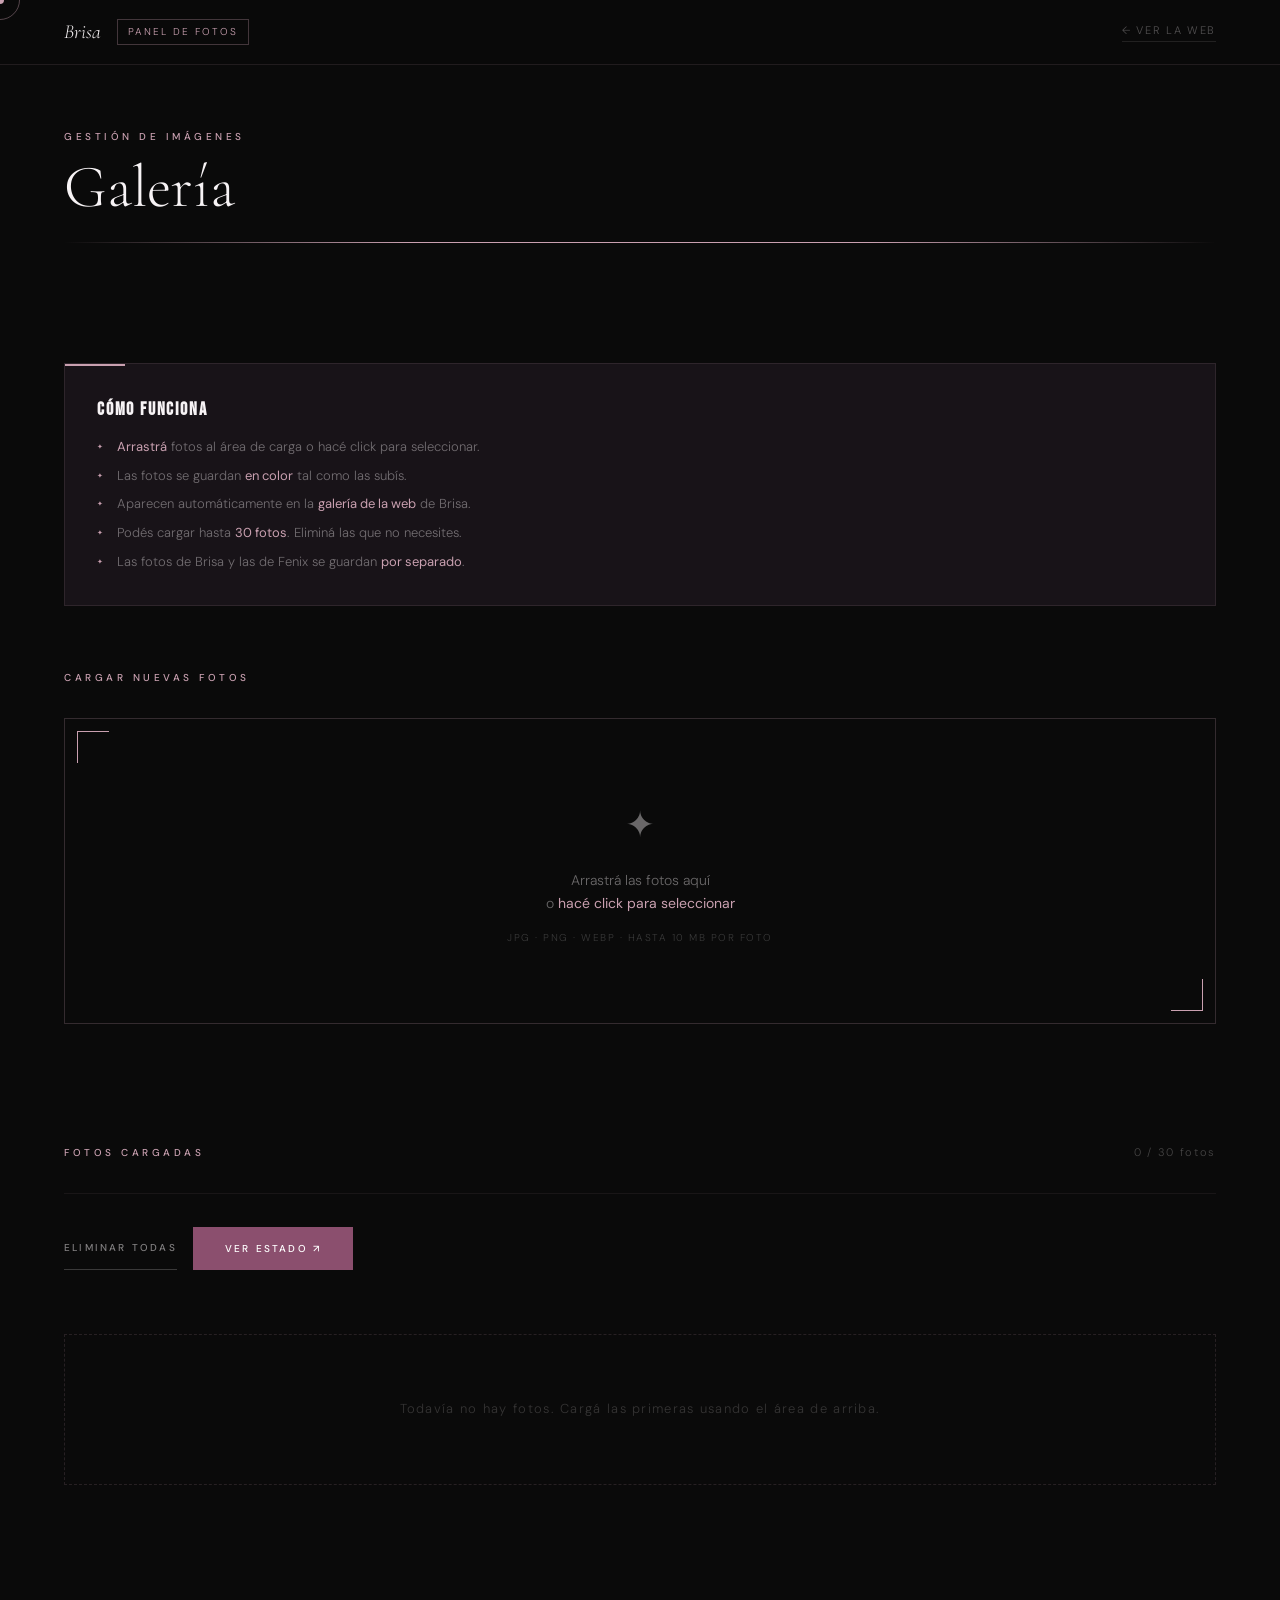
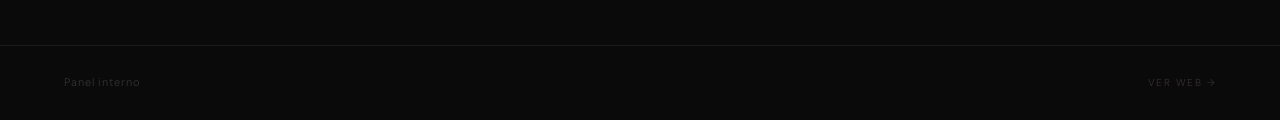
==== commit 453da423: "cambios" ====
--- a/admin.html
+++ b/admin.html
@@ -1,13 +1,9 @@
 <!DOCTYPE html>
 <html lang="es" dir="ltr">
 <head>
-  <!-- ============================================================
-       BRISA ESTÉTICA FENIX — admin.html
-       Panel de administración de fotos — Solo uso interno
-       ============================================================ -->
   <meta charset="UTF-8" />
   <meta name="viewport" content="width=device-width, initial-scale=1.0" />
-  <title>Panel de Fotos — Brisa Estética</title>
+  <title>Panel de Fotos</title>
   <meta name="description" content="Panel interno de administración de fotos para Brisa Estética Fenix." />
   <meta name="robots" content="noindex, nofollow" />
   <meta name="theme-color" content="#0a0a0a" />
@@ -49,7 +45,7 @@
     <header style="margin-bottom: var(--space-xl)">
       <p class="t-label">Gestión de imágenes</p>
       <h1 class="t-section" style="margin-top:8px">
-        Galería <em class="t-italic">de Brisa.</em>
+        Galería <em class="t-italic"></em>
       </h1>
       <div style="height:1px; margin-top:20px; background:linear-gradient(90deg,transparent,#c9a0b0 30%,#c9a0b0 70%,transparent);" aria-hidden="true"></div>
     </header>
@@ -132,14 +128,8 @@
 
   <!-- ─── FOOTER ───────────────────────────────────────────── -->
   <footer class="footer" role="contentinfo">
-    <p class="footer__copy">Brisa Estética Fenix · Panel interno</p>
-    <span class="footer__logo">Brisa</span>
+    <p class="footer__copy">Panel interno</p>
     <div style="display:flex; gap:16px; flex-wrap:wrap">
-      <a class="footer__fenix-link"
-         href="https://fenixsalonunisex.com.ar/admin.html"
-         target="_blank" rel="noopener noreferrer">
-        ✂ Admin Fenix
-      </a>
       <a class="footer__admin-link" href="index.html">Ver web →</a>
     </div>
   </footer>
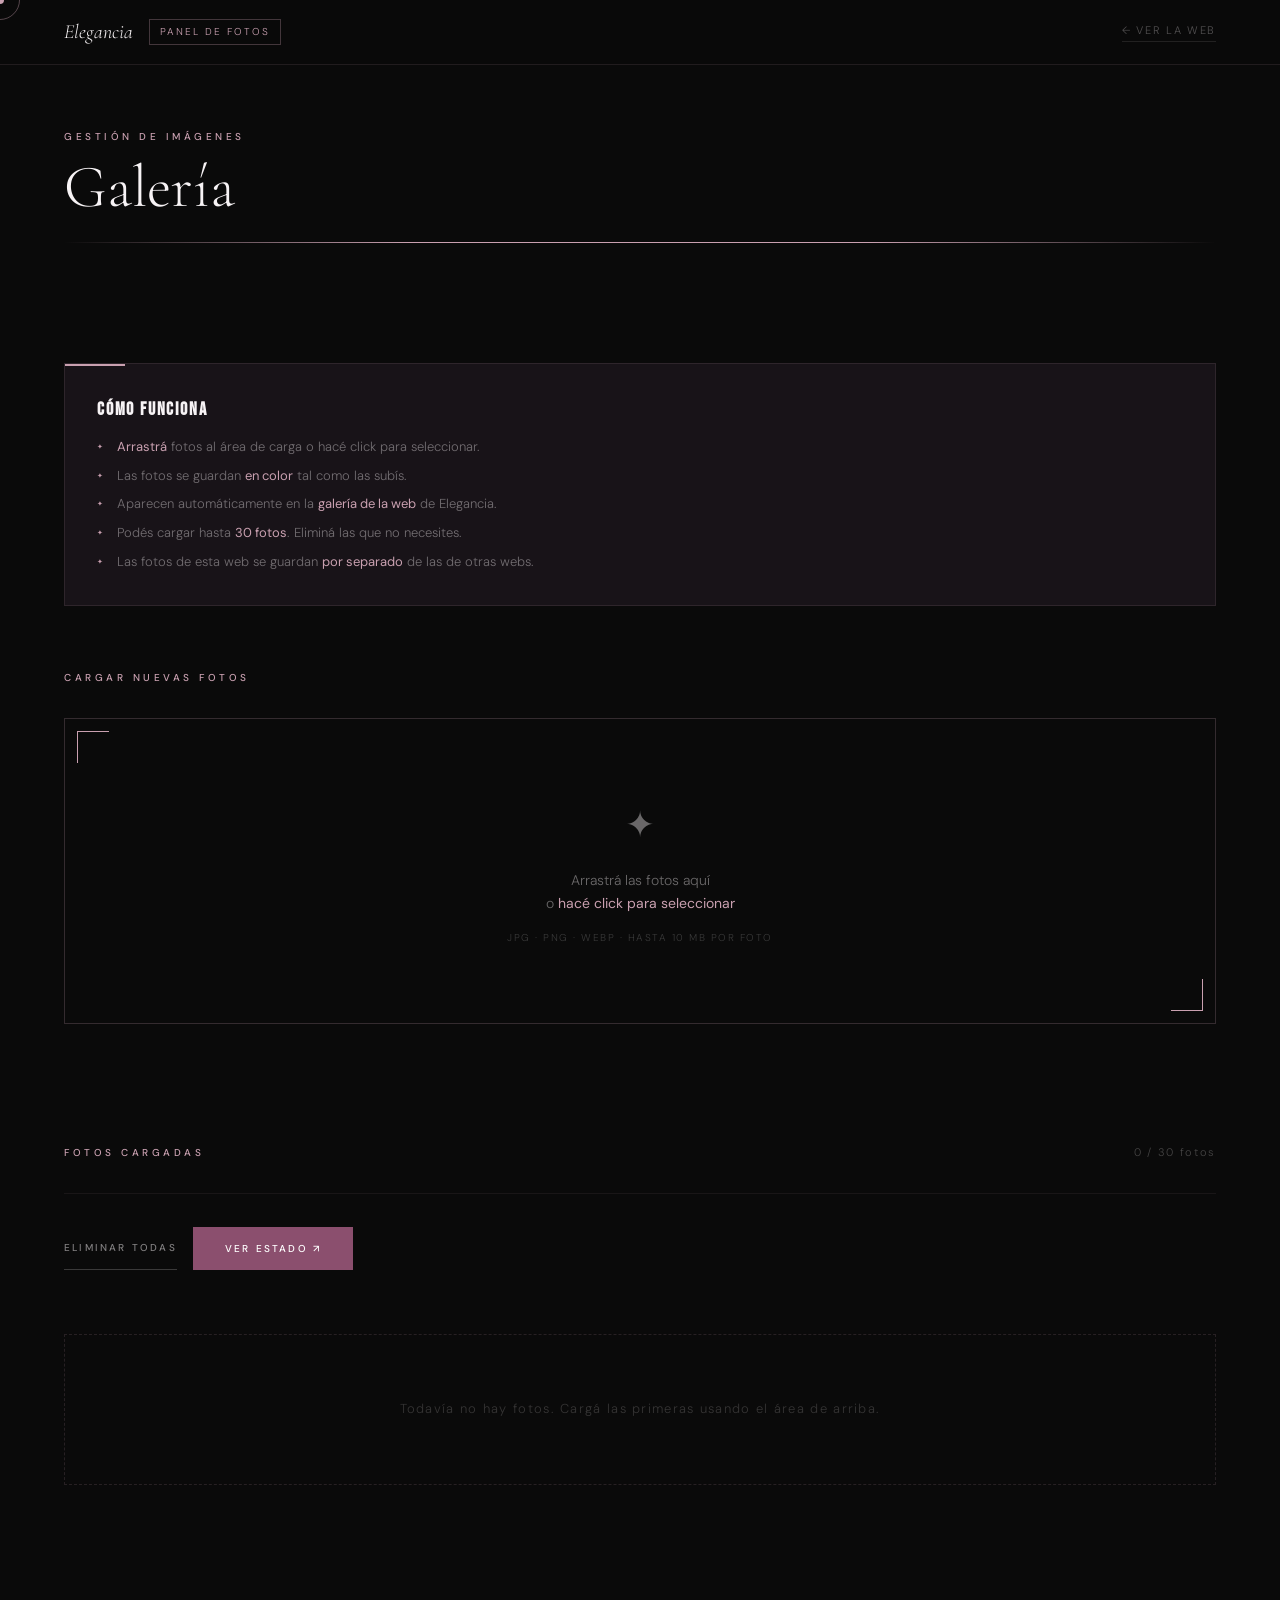
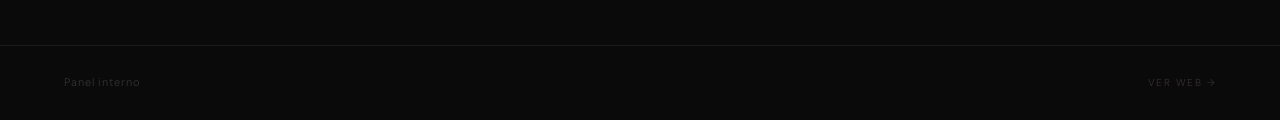
==== commit 4a4be715: "Limpieza de demo: noindex, sin datos reales, contacto por WhatsApp y firma - noindex/nofollow, canon" ====
--- a/admin.html
+++ b/admin.html
@@ -4,7 +4,7 @@
   <meta charset="UTF-8" />
   <meta name="viewport" content="width=device-width, initial-scale=1.0" />
   <title>Panel de Fotos</title>
-  <meta name="description" content="Panel interno de administración de fotos para Brisa Estética Fenix." />
+  <meta name="description" content="Panel interno de administración de fotos de Elegancia." />
   <meta name="robots" content="noindex, nofollow" />
   <meta name="theme-color" content="#0a0a0a" />
   <meta name="color-scheme" content="dark" />
@@ -30,10 +30,10 @@
   <!-- ─── TOPBAR ───────────────────────────────────────────── -->
   <header class="admin-topbar" role="banner">
     <div style="display:flex; align-items:center; gap:16px">
-      <a href="index.html" class="admin-topbar__logo" aria-label="Volver a Brisa Estética">Brisa</a>
+      <a href="index.html" class="admin-topbar__logo" aria-label="Volver a Elegancia">Elegancia</a>
       <span class="admin-topbar__badge">PANEL DE FOTOS</span>
     </div>
-    <a href="index.html" class="landing-preview-link" aria-label="Ver la web de Brisa">
+    <a href="index.html" class="landing-preview-link" aria-label="Ver la web de Elegancia">
       ← Ver la web
     </a>
   </header>
@@ -56,9 +56,9 @@
       <ul role="list">
         <li><strong>Arrastrá</strong> fotos al área de carga o hacé click para seleccionar.</li>
         <li>Las fotos se guardan <strong>en color</strong> tal como las subís.</li>
-        <li>Aparecen automáticamente en la <strong>galería de la web</strong> de Brisa.</li>
+        <li>Aparecen automáticamente en la <strong>galería de la web</strong> de Elegancia.</li>
         <li>Podés cargar hasta <strong>30 fotos</strong>. Eliminá las que no necesites.</li>
-        <li>Las fotos de Brisa y las de Fenix se guardan <strong>por separado</strong>.</li>
+        <li>Las fotos de esta web se guardan <strong>por separado</strong> de las de otras webs.</li>
       </ul>
     </div>
 
